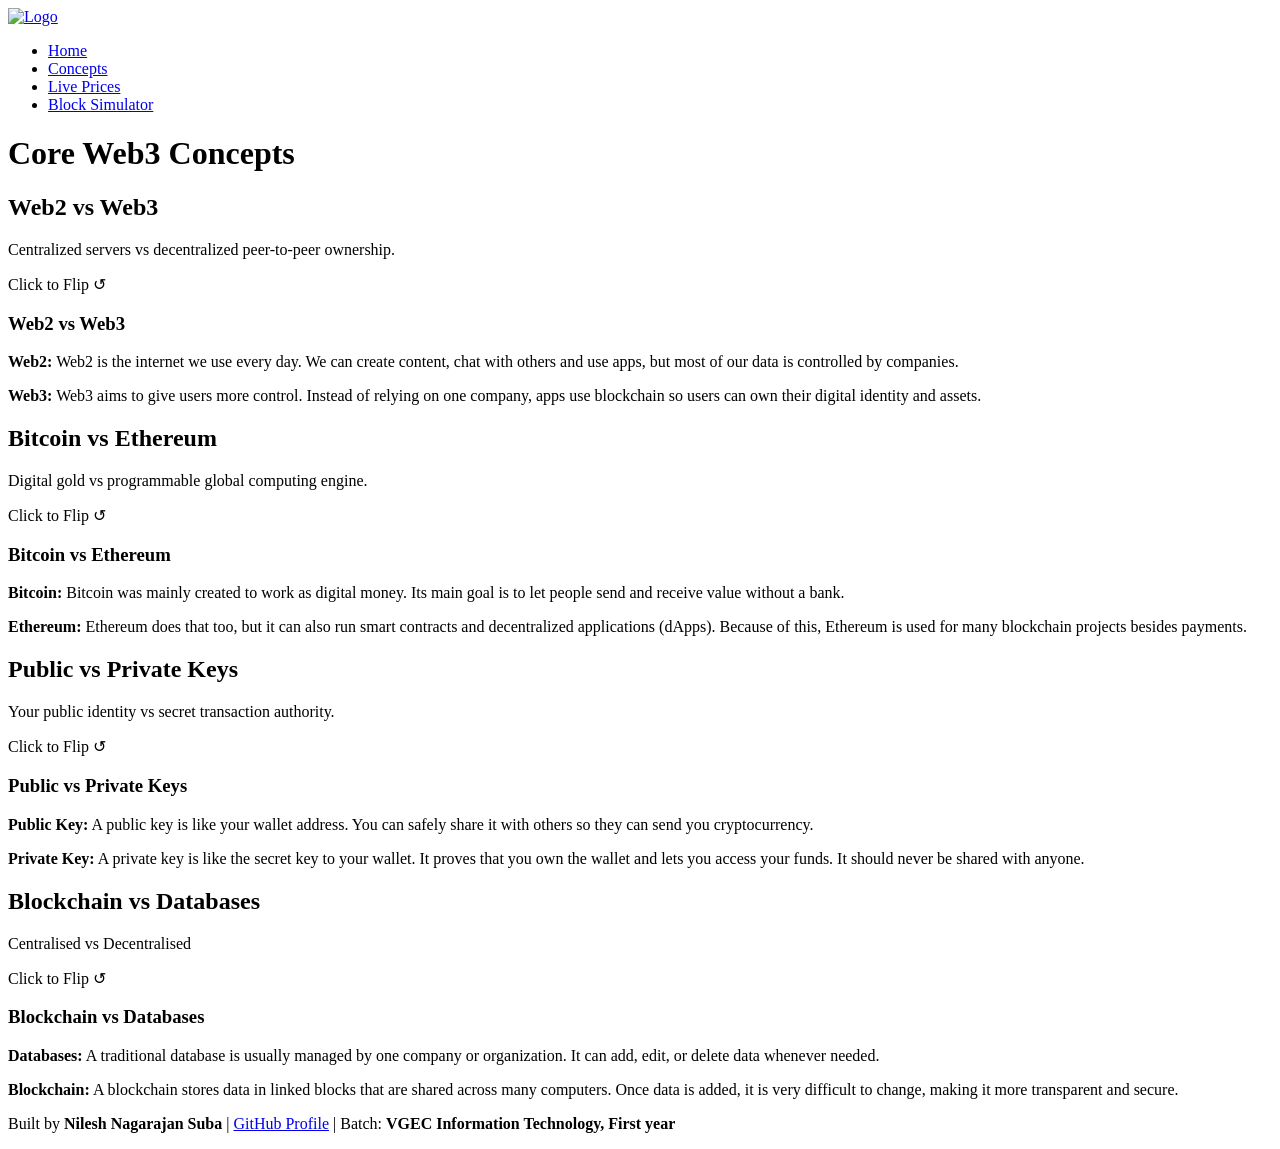
==== concepts.html @ dac959e1 "Create HTML structure of website" ====
<!DOCTYPE html>
<html lang="en">
<head>
  <meta charset="UTF-8" />
  <meta name="viewport" content="width=device-width, initial-scale=1.0" />
  <title>Concepts | Web3 &amp; Blockchain</title>
  <link rel="stylesheet" href="styles.css" />
</head>
<body>

  <header>
    <div class="nav-container">
      <a href="index.html" class="logo-link">
        <img src="assets/icons/logo.png" alt="Logo" class="logo-img" />
      </a>
      <nav>
        <ul>
          <li><a href="index.html">Home</a></li>
          <li><a href="concepts.html" class="active">Concepts</a></li>
          <li><a href="prices.html">Live Prices</a></li>
          <li><a href="simulator.html">Block Simulator</a></li>
        </ul>
      </nav>
    </div>
  </header>

  <main>
    <div class="page-header">
      <h1>Core Web3 Concepts</h1>
    </div>

    <div class="comparison-grid">
      <!-- Card 1 -->
      <div class="flip-card">
        <div class="flip-card-inner">
          <div class="flip-card-front">
            <h2>Web2 vs Web3</h2>
            <p>Centralized servers vs decentralized peer-to-peer ownership.</p>
            <span class="flip-hint">Click to Flip ↺</span>
          </div>
          <div class="flip-card-back">
            <h3>Web2 vs Web3</h3>
            <p><strong>Web2:</strong> Web2 is the internet we use every day. We can create content, chat with others and use apps, but most of our data is controlled by companies.</p>
            <p style="margin-top:0.5rem;"><strong>Web3:</strong> Web3 aims to give users more control. Instead of relying on one company, apps use blockchain so users can own their digital identity and assets.</p>
          </div>
        </div>
      </div>

      <!-- Card 2 -->
      <div class="flip-card">
        <div class="flip-card-inner">
          <div class="flip-card-front">
            <h2>Bitcoin vs Ethereum</h2>
            <p>Digital gold vs programmable global computing engine.</p>
            <span class="flip-hint">Click to Flip ↺</span>
          </div>
          <div class="flip-card-back">
            <h3>Bitcoin vs Ethereum</h3>
            <p><strong>Bitcoin:</strong> Bitcoin was mainly created to work as digital money. Its main goal is to let people send and receive value without a bank.</p>
            <p style="margin-top:0.5rem;"><strong>Ethereum:</strong> Ethereum does that too, but it can also run smart contracts and decentralized applications (dApps). Because of this, Ethereum is used for many blockchain projects besides payments.</p>
          </div>
        </div>
      </div>

      <!-- Card 3 -->
      <div class="flip-card">
        <div class="flip-card-inner">
          <div class="flip-card-front">
            <h2>Public vs Private Keys</h2>
            <p>Your public identity vs secret transaction authority.</p>
            <span class="flip-hint">Click to Flip ↺</span>
          </div>
          <div class="flip-card-back">
            <h3>Public vs Private Keys</h3>
            <p><strong>Public Key:</strong> A public key is like your wallet address. You can safely share it with others so they can send you cryptocurrency.</p>
            <p style="margin-top:0.5rem;"><strong>Private Key:</strong> A private key is like the secret key to your wallet. It proves that you own the wallet and lets you access your funds. It should never be shared with anyone.</p>
          </div>
        </div>
      </div>

      <!-- Card 4 -->
      <div class="flip-card">
        <div class="flip-card-inner">
          <div class="flip-card-front">
            <h2>Blockchain vs Databases</h2>
            <p>Centralised vs Decentralised</p>
            <span class="flip-hint">Click to Flip ↺</span>
          </div>
          <div class="flip-card-back">
            <h3>Blockchain vs Databases</h3>
            <p><strong>Databases:</strong> A traditional database is usually managed by one company or organization. It can add, edit, or delete data whenever needed.</p>
            <p style="margin-top:0.5rem;"><strong>Blockchain:</strong> A blockchain stores data in linked blocks that are shared across many computers. Once data is added, it is very difficult to change, making it more transparent and secure.</p>
          </div>
        </div>
      </div>
    </div>
  </main>

  <footer>
    <p>Built by <strong>Nilesh Nagarajan Suba</strong> | 
      <a href="https://github.com/nileshns-dev" target="_blank">GitHub Profile</a> | 
      Batch: <strong>VGEC Information Technology, First year</strong>
    </p>
  </footer>

  <script src="script.js"></script>
</body>
</html>
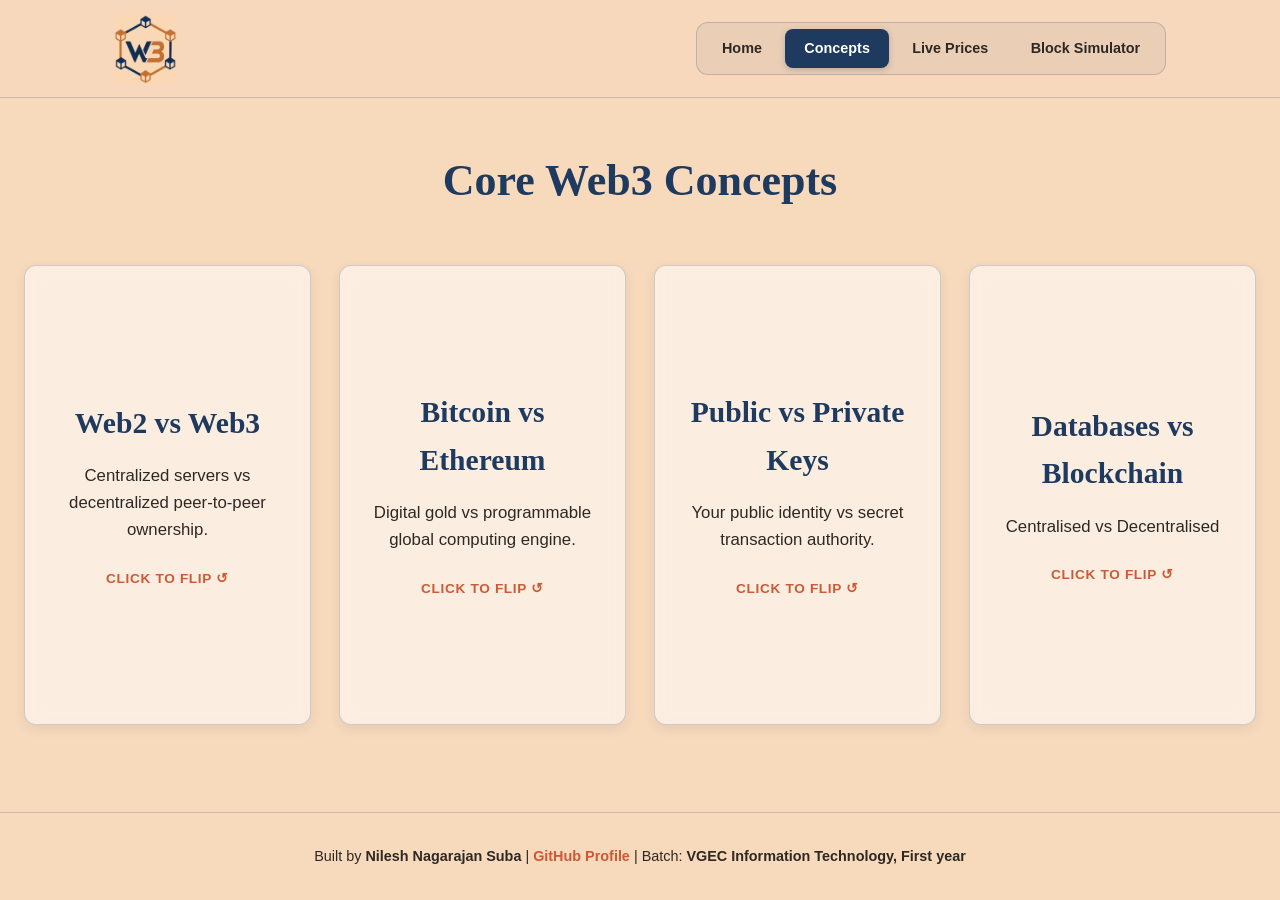
==== commit 54420c08: "Modify improper order of databases and blockchain" ====
--- a/concepts.html
+++ b/concepts.html
@@ -82,12 +82,12 @@
       <div class="flip-card">
         <div class="flip-card-inner">
           <div class="flip-card-front">
-            <h2>Blockchain vs Databases</h2>
+            <h2>Databases vs Blockchain</h2>
             <p>Centralised vs Decentralised</p>
             <span class="flip-hint">Click to Flip ↺</span>
           </div>
           <div class="flip-card-back">
-            <h3>Blockchain vs Databases</h3>
+            <h3>Databases vs Blockchain</h3>
             <p><strong>Databases:</strong> A traditional database is usually managed by one company or organization. It can add, edit, or delete data whenever needed.</p>
             <p style="margin-top:0.5rem;"><strong>Blockchain:</strong> A blockchain stores data in linked blocks that are shared across many computers. Once data is added, it is very difficult to change, making it more transparent and secure.</p>
           </div>
--- a/styles.css
+++ b/styles.css
@@ -0,0 +1,549 @@
+
+/* GLOBAL THEME & TYPOGRAPHY */
+
+* {
+  box-sizing: border-box;
+  margin: 0;
+  padding: 0;
+}
+
+:root {
+  --bg-color: #F7D9BC;
+  --primary-dark: #1F3A5F;
+  --accent-orange: #CC5A37;
+  --text-dark: #2E2824;
+  --card-bg: rgba(255, 255, 255, 0.55);
+  --border-color: rgba(31, 58, 95, 0.2);
+  
+  --font-serif: "Bookerly", Georgia, "Tiempos Text", "P22 Mackinac", "Times New Roman", serif;
+  --font-sans: -apple-system, BlinkMacSystemFont, "Segoe UI", Roboto, sans-serif;
+}
+
+body {
+  background-color: var(--bg-color);
+  color: var(--text-dark);
+  font-family: var(--font-sans);
+  line-height: 1.6;
+  min-height: 100vh;
+  display: flex;
+  flex-direction: column;
+}
+
+h1, h2, h3 {
+  font-family: var(--font-serif);
+}
+
+
+/* NAVIGATION BAR & LOGO IMAGE */
+
+header {
+  border-bottom: 1px solid var(--border-color);
+  background-color: rgba(247, 217, 188, 0.95);
+  position: sticky;
+  top: 0;
+  z-index: 100;
+  backdrop-filter: blur(8px);
+}
+
+.nav-container {
+  max-width: 1100px;
+  margin: 0 auto;
+  padding: 0.85rem 1.5rem;
+  display: flex;
+  justify-content: space-between;
+  align-items: center;
+}
+
+/* Header Logo Image */
+.logo-link {
+  display: flex;
+  align-items: center;
+  text-decoration: none;
+}
+
+.logo-img {
+  height: 70px; /* Height for logo.png */
+  width: auto;
+  object-fit: contain;
+}
+
+/* Segmented Pill Navigation */
+nav ul {
+  display: flex;
+  list-style: none;
+  gap: 0.25rem;
+  background: rgba(31, 58, 95, 0.06);
+  border: 1px solid rgba(31, 58, 95, 0.2);
+  padding: 0.35rem;
+  border-radius: 12px;
+}
+
+nav a {
+  text-decoration: none;
+  color: var(--text-dark);
+  font-weight: 600;
+  font-size: 0.9rem;
+  padding: 0.5rem 1.2rem;
+  border-radius: 8px;
+  display: block;
+  transition: all 0.2s ease-in-out;
+}
+
+nav a:hover:not(.active) {
+  color: var(--accent-orange);
+  background: rgba(204, 90, 55, 0.08);
+}
+
+nav a.active {
+  background-color: var(--primary-dark);
+  color: #ffffff;
+  box-shadow: 0 2px 6px rgba(31, 58, 95, 0.25);
+}
+
+
+/* LAYOUT CONTAINERS */
+
+main {
+  flex: 1;
+  max-width: 1100px;
+  width: 100%;
+  margin: 0 auto;
+  padding: 3rem 1.5rem;
+}
+
+.page-header {
+  text-align: center;
+  margin-bottom: 3rem;
+}
+
+.page-header h1 {
+  font-size: 2.75rem;
+  color: var(--primary-dark);
+  margin-bottom: 0.75rem;
+}
+
+.page-header p {
+  font-size: 1.15rem;
+  color: rgba(46, 40, 36, 0.85);
+  max-width: 650px;
+  margin: 0 auto;
+}
+
+/* Button Component */
+.btn {
+  display: inline-block;
+  background-color: var(--primary-dark);
+  color: #ffffff;
+  padding: 0.75rem 1.5rem;
+  border-radius: 6px;
+  text-decoration: none;
+  font-weight: 600;
+  border: none;
+  cursor: pointer;
+  transition: background-color 0.2s ease, transform 0.15s ease;
+}
+
+.btn:hover {
+  background-color: #142742;
+  transform: translateY(-1px);
+}
+
+.btn-accent {
+  background-color: var(--accent-orange);
+}
+
+.btn-accent:hover {
+  background-color: #b04929;
+}
+
+
+/* PAGE 1: HERO & DECODING TITLE */
+
+.hero {
+  text-align: center;
+  padding: 4rem 1rem;
+}
+
+.decoding-title {
+  font-family: 'Courier New', Courier, monospace !important;
+  font-size: clamp(1.8rem, 4.5vw, 3.5rem);
+  font-weight: 700;
+  color: var(--primary-dark);
+  text-align: center;
+  margin: 0 auto 1.25rem auto;
+  white-space: nowrap;
+  min-height: 1.2em;
+  display: block;
+}
+
+.hero p {
+  font-size: 1.25rem;
+  max-width: 680px;
+  margin: 0 auto 2.25rem;
+}
+
+.feature-grid {
+  display: grid;
+  grid-template-columns: repeat(auto-fit, minmax(280px, 1fr));
+  gap: 2rem;
+  margin-top: 2rem;
+}
+
+.card {
+  background: var(--card-bg);
+  border: 1px solid var(--border-color);
+  border-radius: 10px;
+  padding: 2rem;
+  backdrop-filter: blur(5px);
+  box-shadow: 0 4px 12px rgba(0,0,0,0.03);
+  transition: transform 0.2s ease;
+}
+
+.card:hover {
+  transform: translateY(-3px);
+}
+
+.card-icon {
+  font-size: 2.2rem;
+  margin-bottom: 1rem;
+}
+
+.card h3 {
+  font-size: 1.35rem;
+  color: var(--primary-dark);
+  margin-bottom: 0.75rem;
+}
+
+
+/* PAGE 2: GLOWING & FLIPPABLE CONCEPT CARDS */
+
+/* Main container on the concepts page */
+body:has(.comparison-grid) main {
+  max-width: 1400px; 
+}
+
+.comparison-grid {
+  display: grid;
+  grid-template-columns: repeat(4, 1fr); /* 4 equal columns in a single row */
+  gap: 1.75rem;
+  width: 100%;
+}
+
+/* 3D Flip Container */
+.flip-card {
+  background-color: transparent;
+  height: 460px; 
+  perspective: 1000px;
+  cursor: pointer;
+}
+
+.flip-card-inner {
+  position: relative;
+  width: 100%;
+  height: 100%;
+  text-align: center;
+  transition: transform 0.6s cubic-bezier(0.4, 0.2, 0.2, 1);
+  transform-style: preserve-3d;
+}
+
+/* Trigger flip when class is toggled by JS */
+.flip-card.flipped .flip-card-inner {
+  transform: rotateY(180deg);
+}
+
+/* Front & Back Common Styling */
+.flip-card-front, .flip-card-back {
+  position: absolute;
+  width: 100%;
+  height: 100%;
+  -webkit-backface-visibility: hidden;
+  backface-visibility: hidden;
+  border-radius: 12px;
+  border: 1px solid var(--border-color);
+  background: var(--card-bg);
+  backdrop-filter: blur(8px);
+  display: flex;
+  flex-direction: column;
+  justify-content: flex-start; /* Aligns long text cleanly from top */
+  box-shadow: 0 4px 12px rgba(31, 58, 95, 0.08);
+  transition: box-shadow 0.3s ease, border-color 0.3s ease;
+  overflow-y: auto; /* Adds scrolling if content ever exceeds height */
+}
+
+/* Glowing Hover Effect */
+.flip-card:hover .flip-card-front,
+.flip-card:hover .flip-card-back {
+  border-color: var(--accent-orange);
+  box-shadow: 0 0 20px rgba(204, 90, 55, 0.35), 0 8px 24px rgba(31, 58, 95, 0.15);
+}
+
+/* Front Side Content Styling */
+.flip-card-front {
+  padding: 2.5rem 1.75rem;
+  align-items: center;
+  justify-content: center;
+}
+
+.flip-card-front h2 {
+  color: var(--primary-dark);
+  font-size: 1.85rem;
+  margin-bottom: 1rem;
+}
+
+.flip-card-front p {
+  font-size: 1.05rem;
+}
+
+.flip-hint {
+  font-size: 0.85rem;
+  color: var(--accent-orange);
+  font-weight: 700;
+  margin-top: 1.5rem;
+  text-transform: uppercase;
+  letter-spacing: 0.05em;
+}
+
+/* Back Side Content Styling */
+.flip-card-back {
+  transform: rotateY(180deg);
+  background: rgba(31, 58, 95, 0.96);
+  color: #ffffff;
+  text-align: left;
+  align-items: flex-start;
+  padding: 2.25rem 1.75rem;
+}
+
+.flip-card-back h3 {
+  color: var(--bg-color);
+  font-size: 1.45rem;
+  margin-bottom: 1rem;
+  border-bottom: 1px solid rgba(247, 217, 188, 0.3);
+  padding-bottom: 0.35rem;
+  width: 100%;
+}
+
+.flip-card-back p {
+  font-size: 1rem;
+  line-height: 1.6;
+  color: #f0e6dd;
+  margin-bottom: 0.75rem;
+}
+
+/* Responsiveness: Smooth horizontal scroll track on mobile screens */
+@media (max-width: 1024px) {
+  .comparison-grid {
+    display: flex;
+    overflow-x: auto;
+    padding-bottom: 1rem;
+    scroll-snap-type: x mandatory;
+  }
+  
+  .flip-card {
+    min-width: 320px;
+    flex: 0 0 auto;
+    scroll-snap-align: start;
+  }
+}
+
+
+/* PAGE 3: LIVE PRICES DASHBOARD (8 CRYPTOS) */
+
+.dashboard-controls {
+  display: flex;
+  justify-content: space-between;
+  align-items: center;
+  margin-bottom: 2rem;
+}
+
+.price-grid {
+  display: grid;
+  grid-template-columns: repeat(auto-fit, minmax(230px, 1fr));
+  gap: 1.5rem;
+}
+
+.price-card {
+  background: var(--card-bg);
+  border: 1px solid var(--border-color);
+  border-radius: 10px;
+  padding: 1.5rem;
+  text-align: center;
+  box-shadow: 0 4px 12px rgba(0,0,0,0.03);
+  transition: transform 0.2s ease, box-shadow 0.2s ease;
+}
+
+.price-card:hover {
+  transform: translateY(-2px);
+  box-shadow: 0 6px 16px rgba(31, 58, 95, 0.12);
+}
+
+.coin-name {
+  font-size: 1.15rem;
+  color: var(--primary-dark);
+  font-weight: 700;
+  margin-bottom: 0.5rem;
+}
+
+.coin-price {
+  font-size: 1.7rem;
+  font-weight: 700;
+  margin-bottom: 0.5rem;
+}
+
+.price-change {
+  font-weight: 700;
+  font-size: 0.9rem;
+  padding: 0.25rem 0.65rem;
+  border-radius: 20px;
+  display: inline-block;
+}
+
+.price-change.up {
+  background-color: rgba(46, 125, 50, 0.15);
+  color: #2e7d32;
+}
+
+.price-change.down {
+  background-color: rgba(198, 40, 40, 0.15);
+  color: #c62828;
+}
+
+
+/* PAGE 4: BLOCK SIMULATOR (6 BLOCKS) */
+
+.chain-container {
+  display: flex;
+  flex-direction: column;
+  gap: 2rem;
+}
+
+.block-card {
+  background: var(--card-bg);
+  border: 2px solid var(--border-color);
+  border-radius: 10px;
+  padding: 2rem;
+  position: relative;
+  transition: border-color 0.3s ease, background-color 0.3s ease;
+}
+
+.block-card.valid {
+  border-color: #2e7d32;
+  background: rgba(232, 245, 233, 0.5);
+}
+
+.block-card.invalid {
+  border-color: #c62828;
+  background: rgba(255, 235, 238, 0.5);
+}
+
+.status-badge {
+  position: absolute;
+  top: 1.5rem;
+  right: 1.5rem;
+  font-weight: 700;
+  padding: 0.35rem 0.85rem;
+  border-radius: 20px;
+  font-size: 0.85rem;
+  text-transform: uppercase;
+}
+
+.valid .status-badge {
+  background-color: #2e7d32;
+  color: #ffffff;
+}
+
+.invalid .status-badge {
+  background-color: #c62828;
+  color: #ffffff;
+}
+
+.form-group {
+  margin-bottom: 1.25rem;
+}
+
+.form-group label {
+  display: block;
+  font-weight: 600;
+  margin-bottom: 0.4rem;
+  color: var(--primary-dark);
+}
+
+.form-group input, .form-group textarea {
+  width: 100%;
+  padding: 0.75rem;
+  border: 1px solid var(--border-color);
+  border-radius: 6px;
+  font-family: 'Courier New', Courier, monospace;
+  font-size: 0.95rem;
+  background: rgba(255, 255, 255, 0.8);
+}
+
+.chain-connector {
+  text-align: center;
+  font-size: 2rem;
+  color: var(--primary-dark);
+}
+
+
+/* FOOTER */
+
+footer {
+  border-top: 1px solid var(--border-color);
+  padding: 2rem 1.5rem;
+  text-align: center;
+  font-size: 0.9rem;
+  margin-top: auto;
+}
+
+footer a {
+  color: var(--accent-orange);
+  text-decoration: none;
+  font-weight: 600;
+}
+
+footer a:hover {
+  text-decoration: underline;
+}
+
+@media (max-width: 768px) {
+  .nav-container { flex-direction: column; gap: 1rem; }
+}
+
+
+/* JOURNEY CARDS STYLING (INDEX PAGE) */
+
+.journey-card {
+  position: relative;
+  display: flex;
+  flex-direction: column;
+  justify-content: space-between;
+  border-top: 3px solid var(--accent-orange);
+}
+
+.journey-badge {
+  position: absolute;
+  top: -12px;
+  right: 1.5rem;
+  background-color: var(--primary-dark);
+  color: #ffffff;
+  font-size: 0.75rem;
+  font-weight: 700;
+  padding: 0.2rem 0.65rem;
+  border-radius: 12px;
+  letter-spacing: 0.05em;
+  text-transform: uppercase;
+}
+
+.btn-step {
+  margin-top: 1.25rem;
+  font-size: 0.85rem;
+  padding: 0.5rem 1rem;
+  align-self: flex-start;
+  background-color: transparent;
+  color: var(--primary-dark);
+  border: 1px solid var(--primary-dark);
+}
+
+.btn-step:hover {
+  background-color: var(--primary-dark);
+  color: #ffffff;
+}
